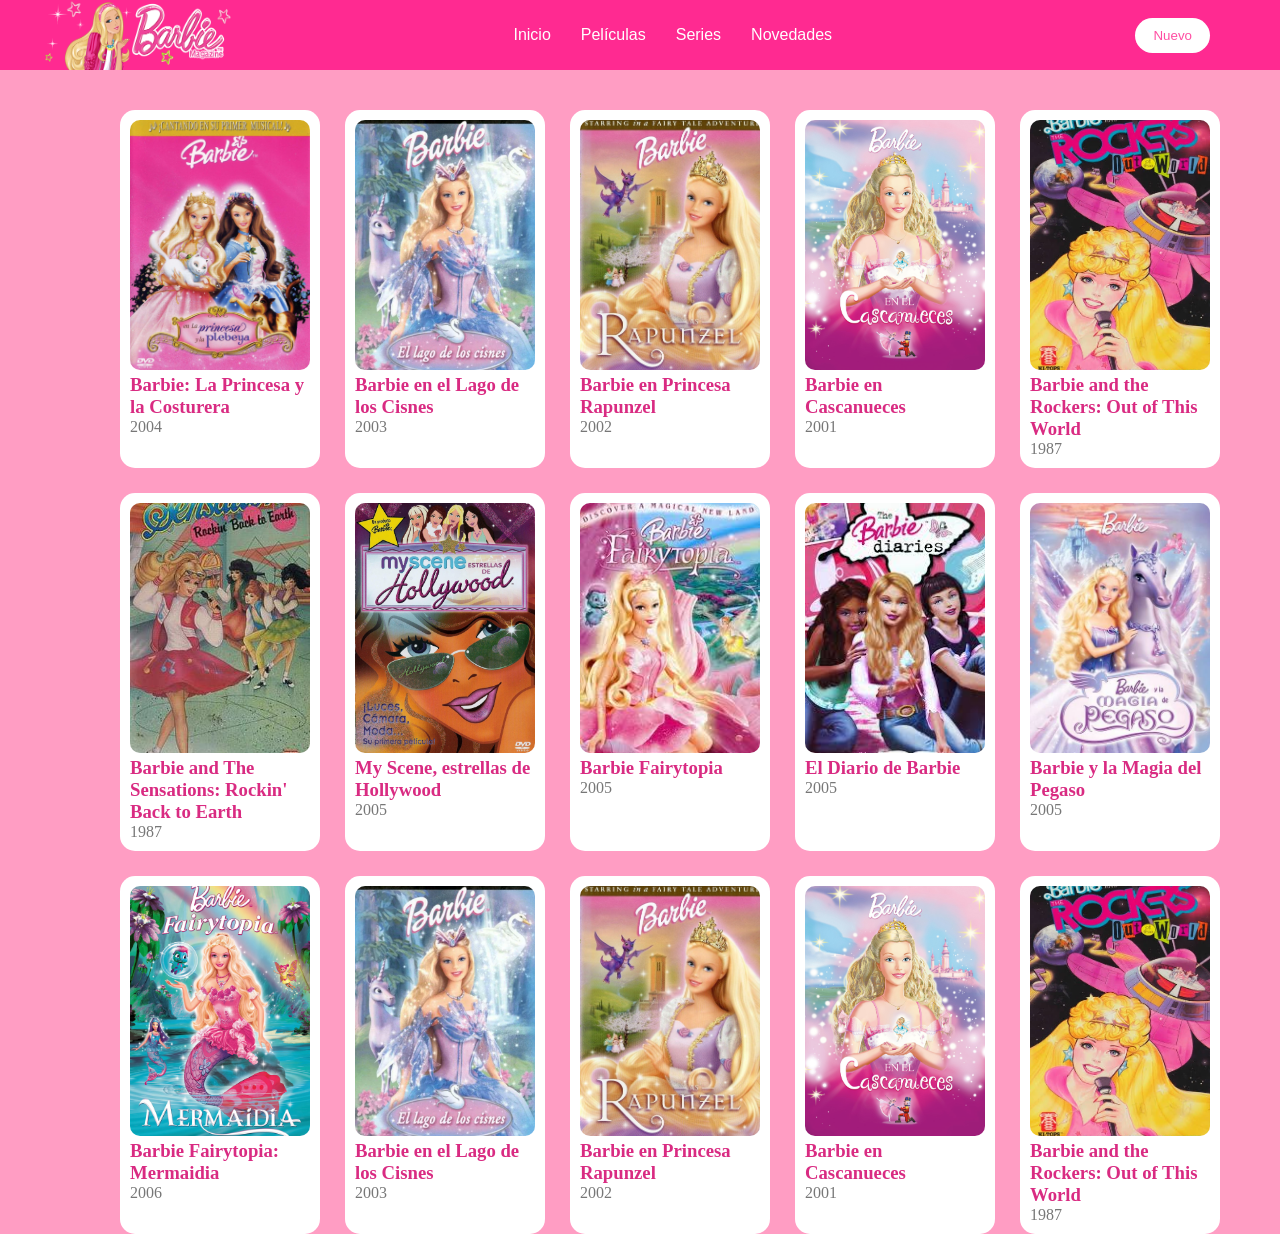
==== index.html @ 55afb043 "primerasubidadearchivos" ====
<!DOCTYPE html>
<html lang="es">
<head>
    <meta charset="UTF-8">
    <meta name="viewport" content="width=device-width, initial-scale=1.0">
    <title>Barbie Magazine</title>
    <link rel="stylesheet" href="web.css">
    <link rel="shortcut icon" href="pngwing.com.png" type="image/x-icon">
    
</head>
<body>

    <header>
    <div class="logo">
        <img src="pngwing.com (2).png" alt="Barbie">
    </div>

    <nav>
        <a href="#">Inicio</a>
        <a href="#">Películas</a>
        <a href="#">Series</a>
        <a href="#">Novedades</a>
    </nav>

    <div class="usuario">
        <button>Nuevo</button>
    </div>
</header>

<section class="catalogo">

    

    <a href="#costurera" class="pelicula">
        <img src="imagenes/BarbiePrincesaPlebeya.webp" alt="Barbie1">
        <h3>Barbie: La Princesa y la Costurera</h3>
        <p>2004</p>
    </a>

    <a href="#cisnes" class="pelicula">
        <img src="imagenes/cisne barbie.jpg" alt="Barbie2">
        <h3>Barbie en el Lago de los Cisnes</h3>
        <p>2003</p>
    </a>

    <a href="#rapunzel" class="pelicula">
        <img src="imagenes/rapunxel.jpg" alt="Barbie3">
        <h3>Barbie en Princesa Rapunzel</h3>
        <p>2002</p>
    </a>

    <a href="#cascanueces" class="pelicula">
        <img src="imagenes/cascanueces.jpg" alt="Barbie4">
        <h3>Barbie en Cascanueces</h3>
        <p>2001</p>
    </a>

    <a href="#rockers" class="pelicula">
        <img src="imagenes/bafbie rockers.webp" alt="Barbie5">
        <h3>Barbie and the Rockers: Out of This World</h3>
        <p>1987</p>
    </a>

    <a href="#sensations" class="pelicula">
        <img src="imagenes/barbie sensations.jpg" alt="Barbie6">
        <h3>Barbie and The Sensations: Rockin' Back to Earth</h3>
        <p>1987</p>
    </a>

    <a href="#estrellas" class="pelicula">
        <img src="imagenes/myscene.jpg" alt="Barbie7">
        <h3>My Scene, estrellas de Hollywood</h3>
        <p>2005</p>
    </a>

    
    <a href="#fairy" class="pelicula">
        <img src="imagenes/descarga.jpg" alt="Barbie8">
        <h3> Barbie Fairytopia </h3>
        <p>2005</p>
    </a>

    
    <a href="#diario" class="pelicula">
        <img src="imagenes/descarga diario.jpg" alt="Barbie9">
        <h3> El Diario de Barbie </h3>
        <p>2005</p>
    </a>

    <a href="#pegaso" class="pelicula">
        <img src="imagenes/PEGASO.jpg" alt="Barbie10">
        <h3> Barbie y la Magia del Pegaso</h3>
        <p>2005</p>
    </a>

    
    <a href="#mermadia" class="pelicula">
        <img src="imagenes/barbie mermadia.webp" alt="Barbie11 ">
        <h3>Barbie Fairytopia: Mermaidia</h3>
        <p>2006</p>
    </a>

    <a href="#cisnes" class="pelicula">
        <img src="imagenes/cisne barbie.jpg" alt="Barbie2">
        <h3>Barbie en el Lago de los Cisnes</h3>
        <p>2003</p>
    </a>

    <a href="#rapunzel" class="pelicula">
        <img src="imagenes/rapunxel.jpg" alt="Barbie3">
        <h3>Barbie en Princesa Rapunzel</h3>
        <p>2002</p>
    </a>

    <a href="#cascanueces" class="pelicula">
        <img src="imagenes/cascanueces.jpg" alt="Barbie4">
        <h3>Barbie en Cascanueces</h3>
        <p>2001</p>
    </a>

    <a href="#rockers" class="pelicula">
        <img src="imagenes/bafbie rockers.webp" alt="Barbie5">
        <h3>Barbie and the Rockers: Out of This World</h3>
        <p>1987</p>
    
    </a>


</section>

<div id="costurera" class="info">
    <img src="imagenes/BarbiePrincesaPlebeya.webp">
    <div>
        <h2>Barbie: La Princesa y la Costurera</h2>
        <p><b>Año:</b> 2004</p>
        <p><b>Donde ver:</b> <a class="ver" href="https://share.google/gVghkswSds0yOHG3K" target="_blank"> Barbie en la Princesa y la Plebeya</a> </p>
        <p>La princesa Anneliese y la costurera Erika descubren que son idénticas y terminan intercambiando sus lugares.</p>
        <a href="#" class="cerrar">X</a>
        <iframe width="380" height="170" src="//ok.ru/videoembed/2987113056851?nochat=1" frameborder="0" allow="autoplay" allowfullscreen></iframe>
    </div>
</div>

<div id="cisnes" class="info">
    <img src="imagenes/cisne barbie.jpg">
    <div>
        <h2>Barbie en el Lago de los Cisnes</h2>
        <p><b>Año:</b> 2003</p>
        <p><b>Donde ver:</b> <a class="ver" href="https://ok.ru/video/1798534138522" target="_blank"> Barbie en el Lago de los Cisnes</a> </p>
        <p>Odette se convierte en un cisne debido a un hechizo y debe encontrar una manera de romper la maldición.</p>
        <a href="#" class="cerrar">X</a>
        <iframe width="380" height="200" src="//ok.ru/videoembed/1798534138522?nochat=1" frameborder="0" allow="autoplay" allowfullscreen></iframe>
    </div>
</div>

<div id="rapunzel" class="info">
    <img src="imagenes/rapunxel.jpg">
    <div>
        <h2>Barbie en Princesa Rapunzel</h2>
        <p><b>Año:</b> 2002</p>
        <p><b>Donde ver:</b> <a class="ver" href="https://ok.ru/video/2843519421011" target="_blank"> Barbie en Rapunzel </a> </p>
        <p>Rapunzel vive encerrada en una torre hasta que descubre un pincel mágico que puede ayudarla a cambiar su destino.</p>
        <a href="#" class="cerrar">X</a>
        <iframe width="380" height="170" src="//ok.ru/videoembed/2843519421011?nochat=1" frameborder="0" allow="autoplay" allowfullscreen></iframe>
    </div>
</div>

<div id="cascanueces" class="info">
    <img src="imagenes/cascanueces.jpg">
    <div>
        <h2>Barbie en Cascanueces</h2>
        <p><b>Año:</b> 2001</p>
        <p><b>Donde ver:</b> <a class="ver" href="https://ok.ru/video/2296948853414" target="_blank"> Barbie en Cascanueces</a> </p>
        <p>Clara entra en un mundo mágico junto al Cascanueces y comienza una aventura para salvar el reino.</p>
        <a href="#" class="cerrar">X</a>
        <iframe width="370" height="190" src="//ok.ru/videoembed/2296948853414?nochat=1" frameborder="0" allow="autoplay" allowfullscreen></iframe>
    </div>
</div>

<div id="rockers" class="info">
    <img src="imagenes/bafbie rockers.webp">
    <div>
        <h2>Barbie and the Rockers: Out of This World</h2>
        <p><b>Año:</b> 1987</p>
        <p><b>Donde ver:</b><a class="ver" href="https://ok.ru/video/5135855979043" target="_blank"> Barbie and The Rockers </a> </p>
        <p> <strong class="rockers"> 00:00-24:34 </strong> Barbie y su banda viajan al espacio para realizar un concierto.</p>
        <a href="#" class="cerrar">X</a>
        <iframe width="360" height="160" src="//ok.ru/videoembed/5135855979043?nochat=1" frameborder="0" allow="autoplay" allowfullscreen></iframe>
    </div>
</div>

<div id="sensations" class="info">
    <img src="imagenes/barbie sensations.jpg">
    <div>
        <h2>Barbie and The Sensations: Rockin' Back to Earth</h2>
        <p><b>Año:</b> 1987</p>
        <p><b>Donde ver:</b> <a class="ver" href="https://ok.ru/video/5135855979043" target="_blank"> Barbie de regreso a la tierra  </a></p>
        <p> <strong class="rockers"> 24:35-46:11 </strong> Barbie y The Sensations regresan a la Tierra después de su aventura musical.</p>
        <a href="#" class="cerrar">X</a>
         <iframe width="360" height="160" src="//ok.ru/videoembed/5135855979043?nochat=1" frameborder="0" allow="autoplay" allowfullscreen></iframe>
    </div>
</div>

<div id="estrellas" class="info">
    <img src="imagenes/myscene.jpg">
    <div>
        <h2>My Scene, Estrellas de Hollywood</h2>
        <p><b>Año:</b> 2005</p>
        <p><b>Donde ver:</b><a class="ver" href="https://www.facebook.com/watch/?v=2432728203656877" target="_blank"> Estrellas de Hollywood</a> </p>
        <p>Barbie y sus amigas consiguen por accidente un trabajo como extras en una gran producción cinematográfica de Hollywood en Nueva York.</p>
        <a href="#" class="cerrar">X</a>
    
    </div>
</div>

<div id="fairy" class="info">
    <img src="imagenes/descarga.jpg">
    <div>
        <h2>Barbie Fairytopia</h2>
        <p><b>Año:</b> 2005</p>
        <p><b>Donde ver:</b><a class="ver" href="https://ok.ru/video/3027862162003" target="_blank"> Barbie en Fairytopia</a> </p>
        <p>Sigue la historia de Elina, una hada de las flores sin alas que vive en el mágico mundo de Fairytopia.</p>
        <a href="#" class="cerrar">X</a>
        <iframe width="360" height="175" src="//ok.ru/videoembed/3027862162003?nochat=1" frameborder="0" allow="autoplay" allowfullscreen></iframe>
    
    </div>
</div>

<div id="diario" class="info">
    <img src="imagenes/descarga diario.jpg">
    <div>
        <h2>El Diario de Barbie</h2>
        <p><b>Año:</b> 2005</p>
        <p><b>Donde ver:</b><a class="ver" href="https://ok.ru/video/3027862162003" target="_blank"> El Diario de Barbie</a> </p>
        <p>Recibe un diario especial y una pulsera que parecen hacer realidad sus deseos y cambiar su suerte.</p>
        <a href="#" class="cerrar">X</a>
        <iframe width="360" height="165" src="//ok.ru/videoembed/7341442468484?nochat=1" frameborder="0" allow="autoplay" allowfullscreen></iframe>
    
    </div>
</div>

<div id="pegaso" class="info">
    <img src="imagenes/PEGASO.jpg">
    <div>
        <h2>Barbie y la Magia del Pegaso</h2>
        <p><b>Año:</b> 2005</p>
        <p><b>Donde ver:</b> <a class="ver" href="https://ok.ru/video/9794536344302" target="_blank">  Barbie y la Magia del Pegaso </a> </p>
        <p>La historia de la princesa Annika, quien debe salvar a su familia y a su reino de un malvado hechicero en un plazo de tres días</p>
        <a href="#" class="cerrar">X</a>
       <iframe width="360" height="165" src="//ok.ru/videoembed/9794536344302?nochat=1" frameborder="0" allow="autoplay" allowfullscreen></iframe>
    </div>
</div>

<div id="mermadia" class="info">
    <img src="imagenes/barbie mermadia.webp">
    <div>
        <h2>Barbie Fairytopia: Mermaidia</h2>
        <p><b>Año:</b> 2006</p>
        <p><b>Donde ver:</b> <a class="ver" href="https://ok.ru/video/7655125945072" target="_blank"> Barbie Fairytopia en Mermaidia</a> </p>
        <p> El hada Elina viaja al reino submarino de Mermaidia para rescatar al príncipe sireno Nalu.</p>
        <a href="#" class="cerrar">X</a>
        <iframe width="360" height="165" src="//ok.ru/videoembed/7655125945072?nochat=1" frameborder="0" allow="autoplay" allowfullscreen></iframe>
    </div>
</div>

<div id="" class="info">
    <img src="imagenes/cisne barbie.jpg">
    <div>
        <h2>Barbie en el Lago de los Cisnes</h2>
        <p><b>Año:</b> 2003</p>
        <p><b>Donde ver:</b> <a class="ver" href="https://ok.ru/video/1798534138522" target="_blank"> Barbie en el Lago de los Cisnes</a> </p>
        <p>Odette se convierte en un cisne debido a un hechizo y debe encontrar una manera de romper la maldición.</p>
        <a href="#" class="cerrar">X</a>
        <iframe width="380" height="200" src="//ok.ru/videoembed/1798534138522?nochat=1" frameborder="0" allow="autoplay" allowfullscreen></iframe>
    </div>
</div>

<div id="rapunzel" class="info">
    <img src="imagenes/rapunxel.jpg">
    <div>
        <h2>Barbie en Princesa Rapunzel</h2>
        <p><b>Año:</b> 2002</p>
        <p><b>Donde ver:</b> <a class="ver" href="https://ok.ru/video/2843519421011" target="_blank"> Barbie en Rapunzel </a> </p>
        <p>Rapunzel vive encerrada en una torre hasta que descubre un pincel mágico que puede ayudarla a cambiar su destino.</p>
        <a href="#" class="cerrar">X</a>
        <iframe width="380" height="170" src="//ok.ru/videoembed/2843519421011?nochat=1" frameborder="0" allow="autoplay" allowfullscreen></iframe>
    </div>
</div>

<div id="cascanueces" class="info">
    <img src="imagenes/cascanueces.jpg">
    <div>
        <h2>Barbie en Cascanueces</h2>
        <p><b>Año:</b> 2001</p>
        <p><b>Donde ver:</b> <a class="ver" href="https://ok.ru/video/2296948853414" target="_blank"> Barbie en Cascanueces</a> </p>
        <p>Clara entra en un mundo mágico junto al Cascanueces y comienza una aventura para salvar el reino.</p>
        <a href="#" class="cerrar">X</a>
        <iframe width="370" height="190" src="//ok.ru/videoembed/2296948853414?nochat=1" frameborder="0" allow="autoplay" allowfullscreen></iframe>
    </div>
</div>

<div id="rockers" class="info">
    <img src="imagenes/bafbie rockers.webp">
    <div>
        <h2>Barbie and the Rockers: Out of This World</h2>
        <p><b>Año:</b> 1987</p>
        <p><b>Donde ver:</b><a class="ver" href="https://ok.ru/video/5135855979043" target="_blank"> Barbie and The Rockers </a> </p>
        <p> <strong class="rockers"> 00:00-24:34 </strong> Barbie y su banda viajan al espacio para realizar un concierto.</p>
        <a href="#" class="cerrar">X</a>
        <iframe width="360" height="160" src="//ok.ru/videoembed/5135855979043?nochat=1" frameborder="0" allow="autoplay" allowfullscreen></iframe>
    </div>
</div>
---- web.css ----
*{
    margin: 0;
}


button{
    border-radius: 10px;
    background-color: rgb(250, 126, 188);
    border: none;
    margin: 30px;
}

body {
    font-family: Arial, sans-serif;
    background-color: #ff9dc3;
}

header {
    background-color: #ff2a91;
    height: 70px;
    display: flex;
    align-items: center;
    justify-content: space-between;
    padding: 0 40px;
}

nav {
    display: flex;
    gap: 30px;
}

nav a {
    color: white;
    text-decoration: none;
    font-size: 16px;
}

nav a:hover {
    color: rgb(125, 15, 77);
}

.usuario button {
    background-color: white;
    color: #ff4fa3;
    border: none;
    padding: 10px 18px;
    border-radius: 20px;
}

.usuario button:hover {
    background-color: rgb(125, 15, 77);
}

.logo img {
    width: 200px;
    height: 74px ;
}
 .pelicula{
     font-family:Georgia, 'Times New Roman', Times, serif
 }


 dialog::backdrop{
    background-color: rgb(255, 59, 180);

}

.abrir{
    position: relative;
    background-color: rgb(255, 133, 174);
    width: 90px;
    height: 50px;
    border-radius: 20px;
    display: flex;
    justify-content: center;
    align-items: center;


}

.abrir:hover{
    background-color: rgb(255, 93, 147);
}


.cerrar{

    padding: 10px 14px;
    background-color: rgb(255, 133, 174);
    border-radius: 20px;
    position: absolute;
    border: none;
    transition: 0.3s;
   top: 10px;
   right: 10px;
   cursor: pointer;

    
}

.cerrar:hover{
    background-color: rgb(255, 93, 147);
}

dialog{
    position: absolute;
    border: none;
    border-radius: 10px;
}

.catalogo {
    display: flex;
    flex-wrap: wrap;
    gap: 25px;
    padding-left: 120px;
    padding-top: 40px;
   
}


.pelicula {
    width: 180px;
    background-color: white;
    padding: 10px;
    border-radius: 15px;
    text-decoration: none;
    color: #110101;
    transition: 0.4s;

}

.pelicula:hover{
    transform: translate(6px);
}


.pelicula img {
    width: 100%;
    height: 250px;
    object-fit: cover;
    border-radius: 10px;
}

.pelicula h3 {
    color: #d92b82;
}

.pelicula p {
    color: #777;
}

.info {
    display: none;
    position: fixed;
    top: 50%;
    left: 50%;
    transform: translate(-50%, -50%);
    width: 650px;
    background-color: white;
    padding: 30px;
    border-radius: 20px;
}

.info:target {
    display: flex;
    gap: 25px;

}

.info img {
    width: 220px;
    height: 320px;
    border-radius: 12px;
}

.info h2 {
    color: #d92b82;
}

.info p {
    line-height: 1.5;
}

.cerrar {
    display: inline-block;
    background-color: #ff4fa3;
    color: white;
    text-decoration: none;
    padding: 10px;
    border-radius: 20px;
    margin-top: 10px;
    
}

.ver{
    color: #ff6fb5;
}

.ver:hover{
    color: #ff0f87;
}

iframe{
    padding: 10px;
}

.rockers{
    color: #ff0f87;
}
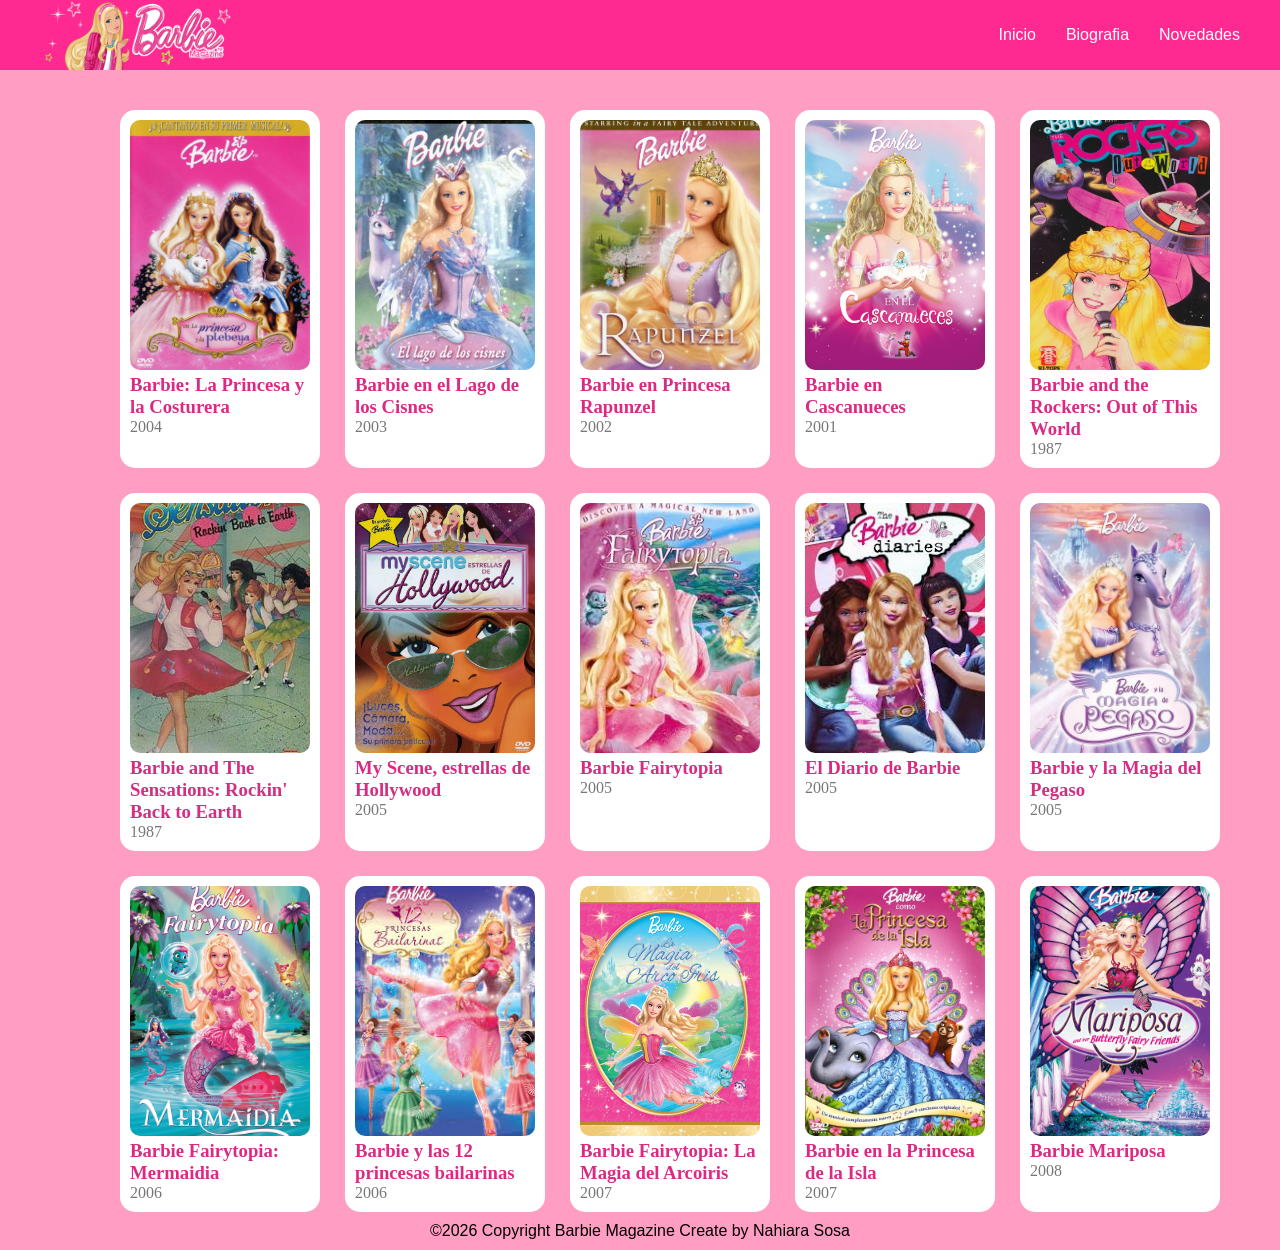
==== commit a13bcfb1: "barbie" ====
--- a/index.html
+++ b/index.html
@@ -12,19 +12,16 @@
 
     <header>
     <div class="logo">
-        <img src="pngwing.com (2).png" alt="Barbie">
+        <a href="index.html"><img src="pngwing.com (2).png" alt="Barbie"></a>
     </div>
 
     <nav>
-        <a href="#">Inicio</a>
-        <a href="#">Películas</a>
-        <a href="#">Series</a>
-        <a href="#">Novedades</a>
+        <a href="index.html">Inicio</a>
+        <a href="biografia.html">Biografia</a>
+        <a href="novedades.html">Novedades</a>
     </nav>
 
-    <div class="usuario">
-        <button>Nuevo</button>
-    </div>
+   
 </header>
 
 <section class="catalogo">
@@ -100,28 +97,28 @@
         <p>2006</p>
     </a>
 
-    <a href="#cisnes" class="pelicula">
-        <img src="imagenes/cisne barbie.jpg" alt="Barbie2">
-        <h3>Barbie en el Lago de los Cisnes</h3>
-        <p>2003</p>
-    </a>
-
-    <a href="#rapunzel" class="pelicula">
-        <img src="imagenes/rapunxel.jpg" alt="Barbie3">
-        <h3>Barbie en Princesa Rapunzel</h3>
-        <p>2002</p>
-    </a>
-
-    <a href="#cascanueces" class="pelicula">
-        <img src="imagenes/cascanueces.jpg" alt="Barbie4">
-        <h3>Barbie en Cascanueces</h3>
-        <p>2001</p>
-    </a>
-
-    <a href="#rockers" class="pelicula">
-        <img src="imagenes/bafbie rockers.webp" alt="Barbie5">
-        <h3>Barbie and the Rockers: Out of This World</h3>
-        <p>1987</p>
+    <a href="#princesa" class="pelicula">
+        <img src="imagenes/12bailarinas.jpg" alt="Barbie12">
+        <h3>Barbie y las 12 princesas bailarinas</h3>
+        <p>2006</p>
+    </a>
+
+    <a href="#arcoiris" class="pelicula">
+        <img src="imagenes/lamagia.webp" alt="Barbie13">
+        <h3>Barbie Fairytopia: La Magia del Arcoiris</h3>
+        <p>2007</p>
+    </a>
+
+    <a href="#isla" class="pelicula">
+        <img src="imagenes/laprincesa.webp" alt="Barbie14">
+        <h3>Barbie en la Princesa de la Isla</h3>
+        <p>2007</p>
+    </a>
+
+    <a href="#mariposa" class="pelicula">
+        <img src="imagenes/images.jpg" alt="Barbie15">
+        <h3>Barbie Mariposa</h3>
+        <p>2008</p>
     
     </a>
 
@@ -262,50 +259,59 @@
     </div>
 </div>
 
-<div id="" class="info">
-    <img src="imagenes/cisne barbie.jpg">
-    <div>
-        <h2>Barbie en el Lago de los Cisnes</h2>
-        <p><b>Año:</b> 2003</p>
-        <p><b>Donde ver:</b> <a class="ver" href="https://ok.ru/video/1798534138522" target="_blank"> Barbie en el Lago de los Cisnes</a> </p>
-        <p>Odette se convierte en un cisne debido a un hechizo y debe encontrar una manera de romper la maldición.</p>
-        <a href="#" class="cerrar">X</a>
-        <iframe width="380" height="200" src="//ok.ru/videoembed/1798534138522?nochat=1" frameborder="0" allow="autoplay" allowfullscreen></iframe>
-    </div>
-</div>
-
-<div id="rapunzel" class="info">
-    <img src="imagenes/rapunxel.jpg">
-    <div>
-        <h2>Barbie en Princesa Rapunzel</h2>
-        <p><b>Año:</b> 2002</p>
-        <p><b>Donde ver:</b> <a class="ver" href="https://ok.ru/video/2843519421011" target="_blank"> Barbie en Rapunzel </a> </p>
-        <p>Rapunzel vive encerrada en una torre hasta que descubre un pincel mágico que puede ayudarla a cambiar su destino.</p>
-        <a href="#" class="cerrar">X</a>
-        <iframe width="380" height="170" src="//ok.ru/videoembed/2843519421011?nochat=1" frameborder="0" allow="autoplay" allowfullscreen></iframe>
-    </div>
-</div>
-
-<div id="cascanueces" class="info">
-    <img src="imagenes/cascanueces.jpg">
-    <div>
-        <h2>Barbie en Cascanueces</h2>
-        <p><b>Año:</b> 2001</p>
-        <p><b>Donde ver:</b> <a class="ver" href="https://ok.ru/video/2296948853414" target="_blank"> Barbie en Cascanueces</a> </p>
-        <p>Clara entra en un mundo mágico junto al Cascanueces y comienza una aventura para salvar el reino.</p>
-        <a href="#" class="cerrar">X</a>
-        <iframe width="370" height="190" src="//ok.ru/videoembed/2296948853414?nochat=1" frameborder="0" allow="autoplay" allowfullscreen></iframe>
-    </div>
-</div>
-
-<div id="rockers" class="info">
-    <img src="imagenes/bafbie rockers.webp">
-    <div>
-        <h2>Barbie and the Rockers: Out of This World</h2>
-        <p><b>Año:</b> 1987</p>
-        <p><b>Donde ver:</b><a class="ver" href="https://ok.ru/video/5135855979043" target="_blank"> Barbie and The Rockers </a> </p>
-        <p> <strong class="rockers"> 00:00-24:34 </strong> Barbie y su banda viajan al espacio para realizar un concierto.</p>
-        <a href="#" class="cerrar">X</a>
-        <iframe width="360" height="160" src="//ok.ru/videoembed/5135855979043?nochat=1" frameborder="0" allow="autoplay" allowfullscreen></iframe>
-    </div>
-</div>+<div id="princesa" class="info">
+    <img src="imagenes/12bailarinas.jpg">
+    <div>
+        <h2>Barbie y las 12 Princesas Bailarinas</h2>
+        <p><b>Año:</b> 2006</p>
+        <p><b>Donde ver:</b> <a class="ver" href="https://ok.ru/video/2476079844006" target="_blank"> Barbie en las 12 princesas bailarinas </a> </p>
+        <p> Las doce hermanas descubren un pasadizo secreto en su habitación que las lleva a un reino dorado y encantado cada vez que bailan sobre un mosaico de flores.</p>
+        <a href="#" class="cerrar">X</a>
+        <iframe width="360" height="165" src="//ok.ru/videoembed/2476079844006?nochat=1" frameborder="0" allow="autoplay" allowfullscreen></iframe>
+       
+    </div>
+</div>
+
+<div id="arcoiris" class="info">
+    <img src="imagenes/lamagia.webp">
+    <div>
+        <h2>Barbie Fairytopia: La magia del arcoíris</h2>
+        <p><b>Año:</b> 2007</p>
+        <p><b>Donde ver:</b> <a class="ver" href="https://ok.ru/video/1798535383706" target="_blank"> Barbie en Fairytopia la Magia del Arcoiris </a> </p>
+        <p>Una hada y sus compañeros deben evitar que una villana congele su reino por diez años.</p>
+        <a href="#" class="cerrar">X</a>
+        <iframe width="360" height="165" src="//ok.ru/videoembed/1798535383706?nochat=1" frameborder="0" allow="autoplay" allowfullscreen></iframe>
+       
+    </div>
+</div>
+
+<div id="isla" class="info">
+    <img src="imagenes/laprincesa.webp">
+    <div>
+        <h2>Barbie en la Princesa de la Isla</h2>
+        <p><b>Año:</b> 2007</p>
+        <p><b>Donde ver:</b> <a class="ver" href="https://ok.ru/video/2841739725395" target="_blank"> Barbie en la Princesa de la Isla</a> </p>
+        <p> Una joven criada en una isla tropical viaja a la civilización junto a un príncipe aventurero, donde debe adaptarse a la sociedad real mientras busca descubrir su verdadera identidad. </p>
+        <a href="#" class="cerrar">X</a>
+        <iframe width="360" height="165" src="//ok.ru/videoembed/2841739725395?nochat=1" frameborder="0" allow="autoplay" allowfullscreen></iframe>
+        
+    </div>
+</div>
+
+<div id="mariposa" class="info">
+    <img src="imagenes/images.jpg">
+    <div>
+        <h2>Barbie Mariposa</h2>
+        <p><b>Año:</b> 2008</p>
+        <p><b>Donde ver:</b><a class="ver" href="https://ok.ru/video/9822584769262" target="_blank"> Barbie Mariposa </a> </p>
+        <p> Un hada debe de adentrarse en tierras peligrosas para buscar una cura mágica que salve a su reino de la oscuridad eterna. </p>
+        <a href="#" class="cerrar">X</a>
+        <iframe width="360" height="165" src="//ok.ru/videoembed/9822584769262?nochat=1" frameborder="0" allow="autoplay" allowfullscreen></iframe>
+
+        
+    </div>
+</div>
+
+<footer>
+    <p>&copy;2026 Copyright Barbie Magazine Create by Nahiara Sosa</p>
+</footer>
--- a/web.css
+++ b/web.css
@@ -22,6 +22,7 @@
     align-items: center;
     justify-content: space-between;
     padding: 0 40px;
+
 }
 
 nav {
@@ -49,6 +50,10 @@
 
 .usuario button:hover {
     background-color: rgb(125, 15, 77);
+}
+
+.logo a{
+    display: block;
 }
 
 .logo img {
@@ -208,3 +213,14 @@
     color: #ff0f87;
 }
 
+@media(max-width:500px){
+    header{
+        flex-direction: column;
+    }
+}
+
+footer{
+    padding: 10px;
+    display: flex;
+    justify-content: center;
+}
